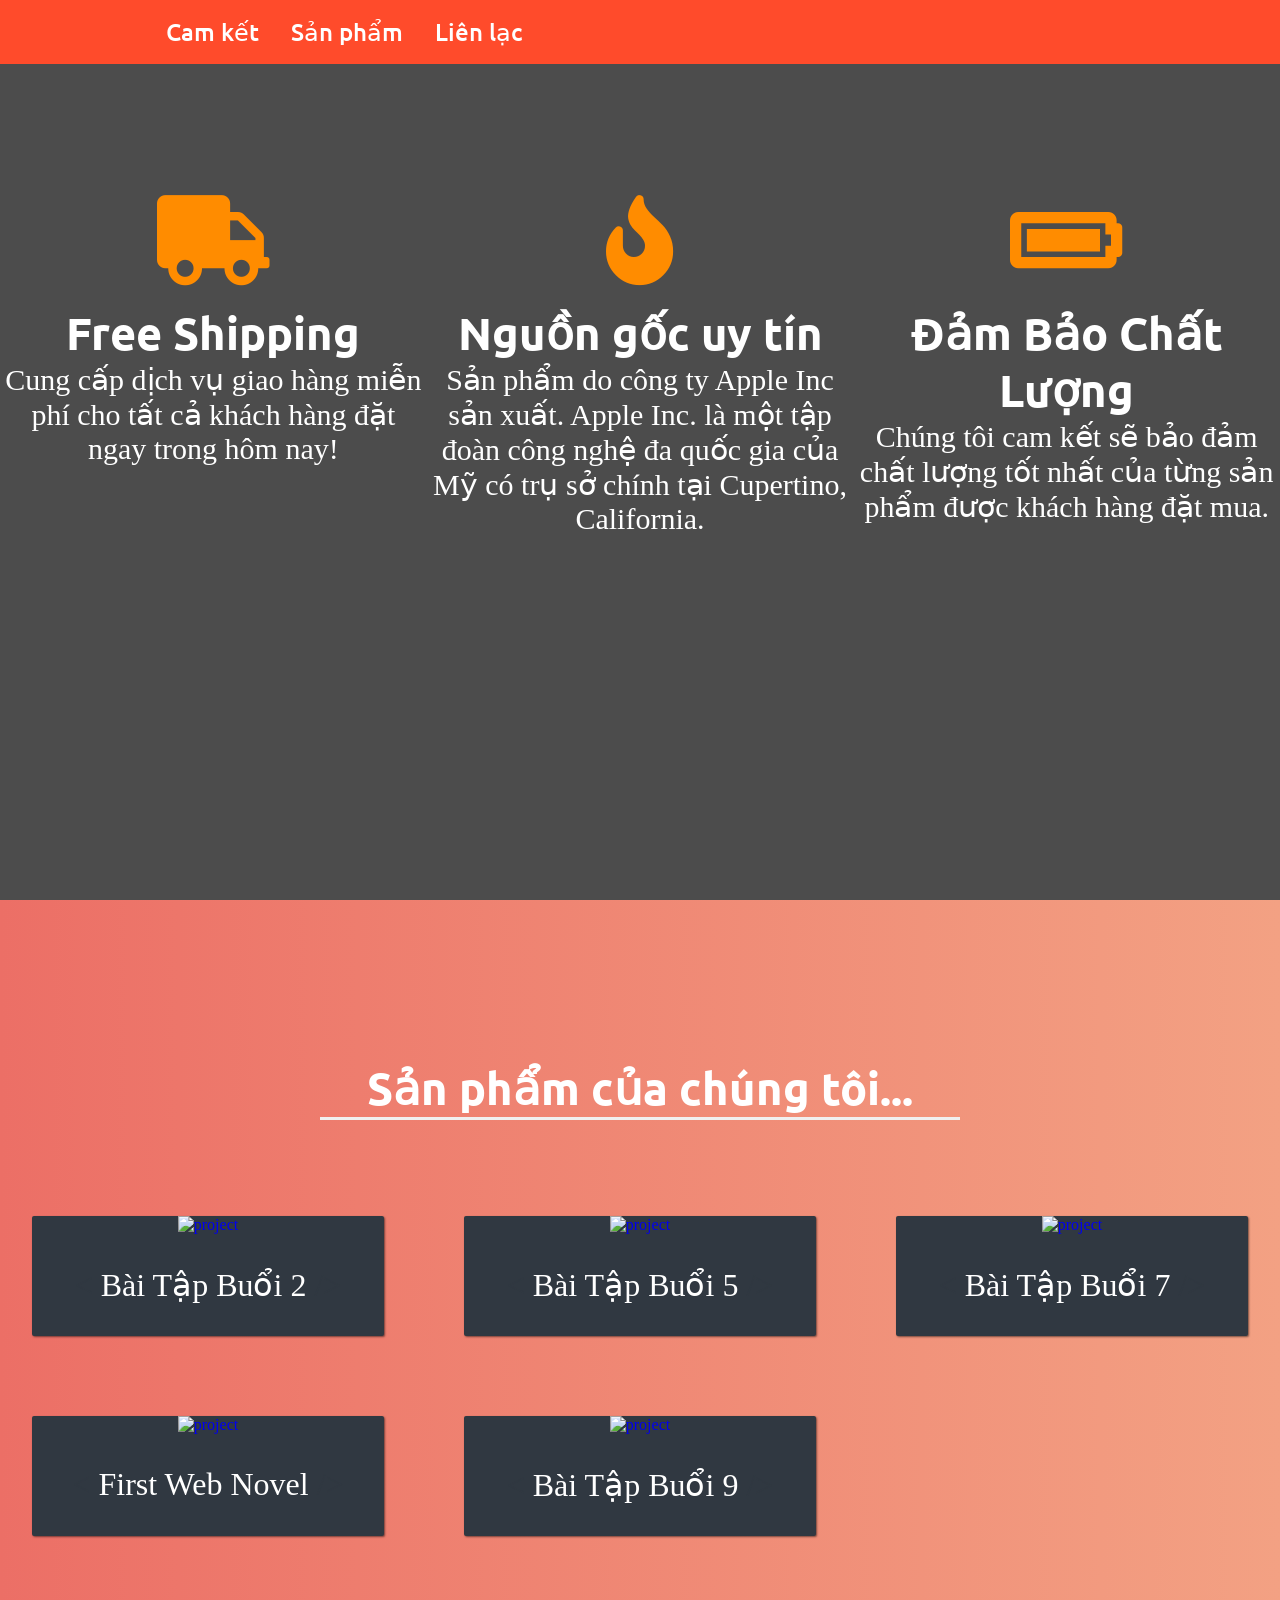
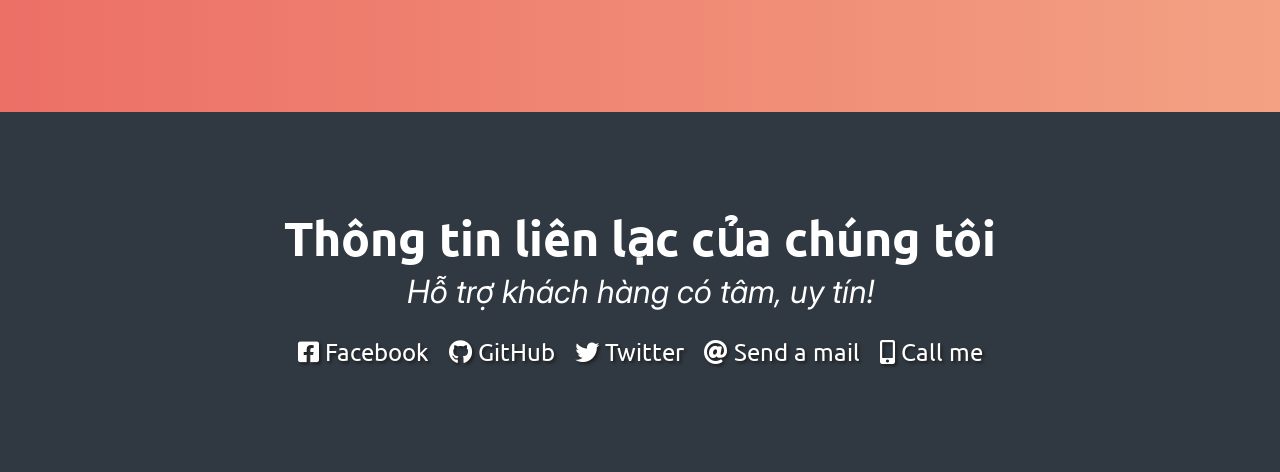
==== index.html @ 5f6ae4eb "Update index.html" ====
<!DOCTYPE html>
<html lang="en">
  <head>
    <meta charset="UTF-8" />
    <meta http-equiv="X-UA-Compatible" content="IE=edge" />
    <meta name="viewport" content="width=device-width, initial-scale=1.0" />
    <link rel="stylesheet" href="main.css" />
    <link rel="preconnect" href="https://fonts.googleapis.com" />
    <link rel="preconnect" href="https://fonts.gstatic.com" crossorigin />
    <link
      href="https://fonts.googleapis.com/css2?family=Ubuntu:wght@500&display=swap"
      rel="stylesheet"
    />
    <link
      href="https://fonts.googleapis.com/css2?family=Open+Sans:wght@500&display=swap"
      rel="stylesheet"
    />
    <link
      href="https://fonts.googleapis.com/css2?family=Inter:wght@300&display=swap"
      rel="stylesheet"
    />
    <script
      src="https://kit.fontawesome.com/f5310a8fe0.js"
      crossorigin="anonymous"
    ></script>
    <link
      rel="stylesheet"
      href="https://use.fontawesome.com/releases/v5.8.1/css/all.css"
      integrity="sha384-50oBUHEmvpQ+1lW4y57PTFmhCaXp0ML5d60M1M7uH2+nqUivzIebhndOJK28anvf"
      crossorigin="anonymous"
    />
    <link rel="preconnect" href="https://fonts.googleapis.com" />
    <link rel="preconnect" href="https://fonts.gstatic.com" crossorigin />
    <link
      href="https://fonts.googleapis.com/css2?family=Ubuntu:wght@500&display=swap"
      rel="stylesheet"
    />
    <link
      href="https://fonts.googleapis.com/css2?family=Open+Sans:wght@500&display=swap"
      rel="stylesheet"
    />
    <link
      href="https://fonts.googleapis.com/css2?family=Inter:wght@300&display=swap"
      rel="stylesheet"
    />
    <title>Cellphones</title>
    <link rel="shortcut icon" href="https://cdn.discordapp.com/attachments/890907677042049054/946803989171806248/Logo_ico1.png" type="image/x-icon">
    <link rel="stylesheet" href="style.css">
  </head>
  <body>
    
    <!-- Navbar -->
    <div class="nav">
      <nav>
        <ul class="nav-list">
          <!-- <div id="toggle">
            <i class="indicator"></i>
          </div> -->
          <div class="nav-logo"></div>
          <li>
            <a href="#dich_vu">Cam kết</a>
          </li>
          <li>
            <a href="#projects">Sản phẩm</a>
          </li>
          <li>
            <a href="#contact">Liên lạc</a>
          </li>
        </ul>
      </nav>
    </div>
    <!-- End -->
    <!-- Welcome -->
    
        <section class="dich_vu" id="dich_vu">
            <div class="grid">
            <div class="icon"><i class="fa fa-3x fa-truck"></i></div>
            <div class="desc">
              <h2>Free Shipping</h2>
              <p>
                Cung cấp dịch vụ giao hàng miễn phí cho tất cả khách hàng đặt
                ngay trong hôm nay!
              </p>
            </div>
          </div>
          <div class="grid">
            <div class="icon"><i class="fa fa-3x fa-fire"></i></div>
            <div class="desc">
              <h2>Nguồn gốc uy tín</h2>
              <p>
                Sản phẩm do công ty Apple Inc sản xuất. Apple Inc. là một tập
                đoàn công nghệ đa quốc gia của Mỹ có trụ sở chính tại Cupertino,
                California.
              </p>
            </div>
          </div>
          <div class="grid">
            <div class="icon"><i class="fa fa-3x fa-battery-full"></i></div>
            <div class="desc">
              <h2>Đảm Bảo Chất Lượng</h2>
              <p>
                Chúng tôi cam kết sẽ bảo đảm chất lượng tốt nhất của từng sản
                phẩm được khách hàng đặt mua.
              </p>
            </div>
          </div>
        </section>
    
    <!-- <div class="welcome">
      <section id="welcome-section" class="welcome-section">
        <h1>Hey I am Guo</h1>
        <p>a web developer</p>
      </section>
    </div> -->
    <!-- End -->
    
    <!-- Products -->
    <section id="projects" class="projects-section">
      <h2 class="projects-section-header">Sản phẩm của chúng tôi...</h2>

      <div class="projects-grid">
        <a
          href="https://codepen.io/ngodinhnguyenphuc/full/dyRBeXj"
          target="_blank"
          class="project project-tile"
        >
          <img
            class="project-image"
            src="https://i.ibb.co/SN9Np1D/btbuoi2.jpg"
            alt="project"
          />
          <p class="project-title">
            <span class="code">&lt;</span>
            Bài Tập Buổi 2
            <span class="code">&#47;&gt;</span>
          </p>
        </a>
        <a
          href="https://codepen.io/ngodinhnguyenphuc/full/wveVzNK"
          target="_blank"
          class="project project-tile"
        >
          <img
            class="project-image"
            src="https://i.ibb.co/DL7BDDk/image.png"
            alt="project"
          />
          <p class="project-title">
            <span class="code">&lt;</span>
            Bài Tập Buổi 5
            <span class="code">&#47;&gt;</span>
          </p>
        </a>
        <a
          href="https://codepen.io/ngodinhnguyenphuc/full/MWoNbWE"
          target="_blank"
          class="project project-tile"
        >
          <img
            class="project-image"
            src="https://i.ibb.co/DL7BDDk/image.png"
            alt="project"
          />
          <p class="project-title">
            <span class="code">&lt;</span>
            Bài Tập Buổi 7
            <span class="code">&#47;&gt;</span>
          </p>
        </a>
          <a
            href="https://codepen.io/ngodinhnguyenphuc/full/RwgXojW"
            target="_blank"
            class="project project-tile"
          >
            <img class="project-image" src="https://i.ibb.co/n05WYyk/image.png" alt="project" />
            <p class="project-title">
              <span class="code">&lt;</span>
              First Web Novel
              <span class="code">&#47;&gt;</span>
            </p>
          </a>
        </a>
        <a
          href="https://codepen.io/ngodinhnguyenphuc/full/ZEygLON"
          target="_blank"
          class="project project-tile"
        >
          <img class="project-image" src="https://i.ibb.co/4mNrTQS/image.png" alt="project" />
          <p class="project-title">
            <span class="code">&lt;</span>
            Bài Tập Buổi 9 
            <span class="code">&#47;&gt;</span>
          </p>
        </a>
      </div>
        
    </section>
    <!-- End -->
    <!-- Contact -->
    <section id="contact" class="contact-section">
      <div class="contact-section-header">
        <h2>Thông tin liên lạc của chúng tôi</h2>
        <p>Hỗ trợ khách hàng có tâm, uy tín!</p>
      </div>
      <div class="contact-links">
        <a
          href="https://www.facebook.com/profile.php?id=100009852755696"
          target="_blank"
          class="btn contact-details"
          ><i class="fab fa-facebook-square"></i> Facebook</a
        >
        <a
          id="profile-link"
          href="https://github.com/NgoDinhNguyenPhuc"
          target="_blank"
          class="btn contact-details"
          ><i class="fab fa-github"></i> GitHub</a
        >
        <a
          href="https://twitter.com/"
          target="_blank"
          class="btn contact-details"
          ><i class="fab fa-twitter"></i> Twitter</a
        >
        <a href="mailto:guoityreal@gmail.com" class="btn contact-details"
          ><i class="fas fa-at"></i> Send a mail</a
        >
        <a href="tel:555-555-5555" class="btn contact-details"
          ><i class="fas fa-mobile-alt"></i> Call me</a
        >
      </div>
    </section>
    
    <!-- change background-color effect -->
    <!-- <script>
      const welcome = document.getElementById("welcome-section");
      const toggle = document.getElementById("toggle");
      toggle.onclick = function () {
        toggle.classList.toggle("active");
        welcome.classList.toggle("active");
      };
    </script> -->
    <!-- ------------------------------ -->

</body>
<script src="script.js" type="module"></script>
</html>
---- style.css ----
@import url(nav.css);
@import url(welcome.css);
@import url(products.css);
@import url(contact.css);
* {
  font-family: Cambria, Cochin, Georgia, Times, "Times New Roman", serif;
  margin: 0;
  padding: 0;
  box-sizing: border-box;
  text-decoration: none;
}
html {
  box-sizing: border-box;
  scroll-behavior: smooth;
}
body {
  user-select: none;
}

/* .active {
  background: linear-gradient(to left, #414345, #232526);
}
.active > p {
  color: crimson;
}
#toggle {
  margin-top: 15px;
  margin-right: 400px;
  position: relative;
  display: block;
  width: 64px;
  height: 32px;
  border-radius: 32px;
  background: #222;
  transition: 0.5s;
  cursor: pointer;
  box-shadow: inset 0 8px 60px rgba(0, 0, 0, 0.1),
    inset 0 8px 8px rgba(0, 0, 0, 0.1), inset 0 -4px 4px rgba(0, 0, 0, 0.1);
}
#toggle.active {
  background: #fff;
  box-shadow: inset 0 2px 60px rgba(0, 0, 0, 0.1),
    inset 0 2px 8px rgba(0, 0, 0, 0.1), inset 0 -4px 4px rgba(0, 0, 0, 0.05);
  transition: 0.5s;
}
#toggle .indicator {
  position: absolute;
  top: 0;
  left: 0;
  width: 32px;
  height: 32px;
  background: linear-gradient(to bottom, #444, #222);
  border-radius: 50%;
  transform: scale(0.9);
  box-shadow: 0 8px 40px rgba(0, 0, 0, 0.5),
    inset 0 4px 4px rgba(255, 255, 255, 0.2),
    inset 0 -4px -4px rgba(255, 255, 255, 0.2);
  transition: 0.5s;
}
#toggle.active .indicator {
  left: 32px;
  background: linear-gradient(to bottom, #eaeaea, #f9f9f9);
  box-shadow: 0 8px 20px rgba(0, 0, 0, 0.1),
    inset 0 4px 4px rgba(255, 255, 255, 1),
    inset 0 -4px 4px rgba(255, 255, 255, 1);
} */
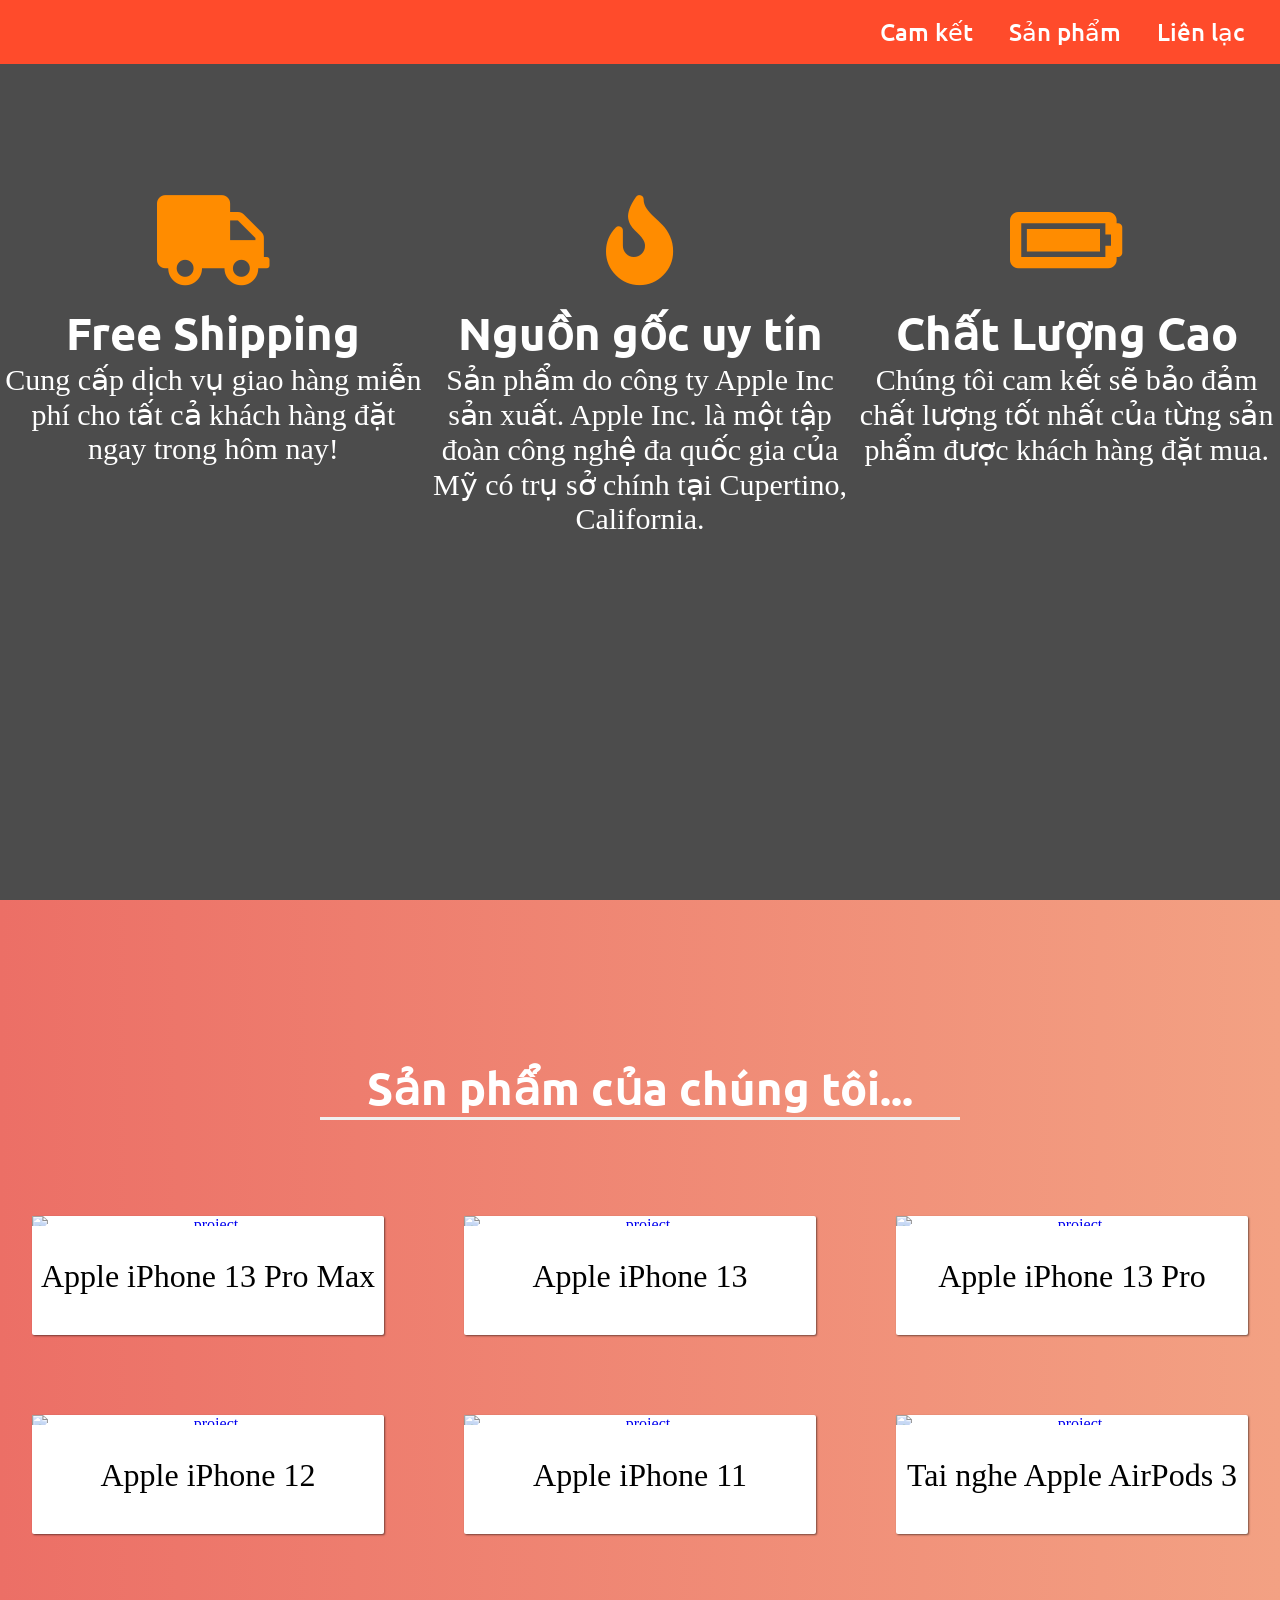
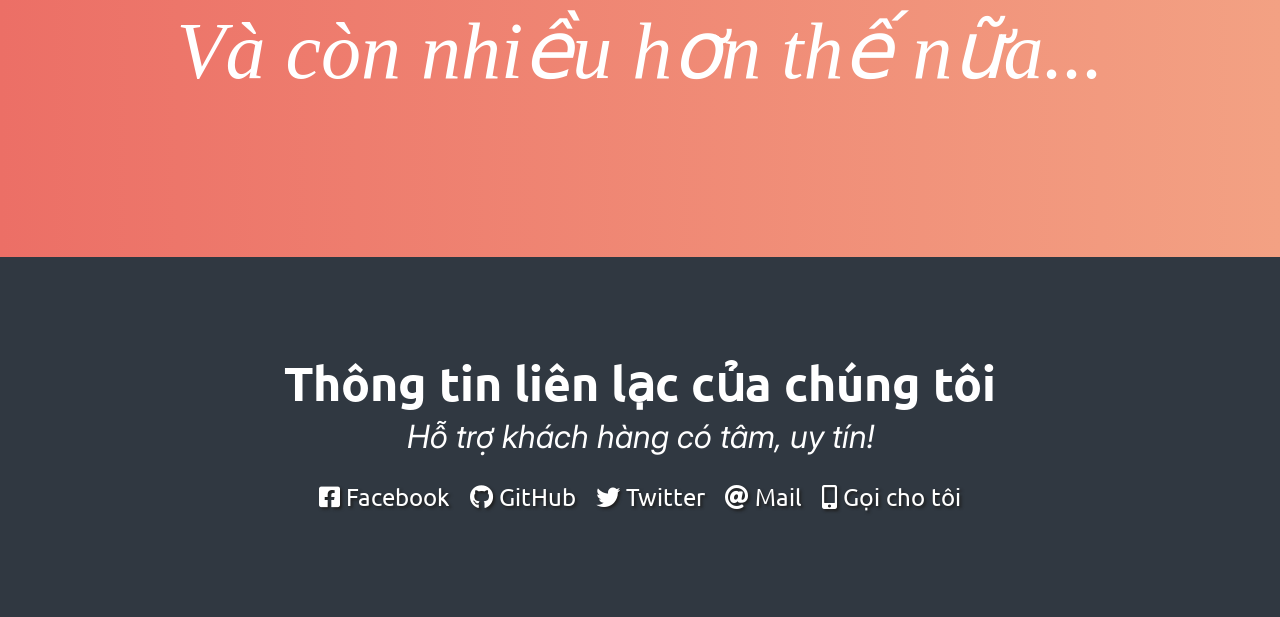
==== commit 4517b331: "26/2/2022 xong giao diện" ====
--- a/index.html
+++ b/index.html
@@ -43,7 +43,7 @@
       href="https://fonts.googleapis.com/css2?family=Inter:wght@300&display=swap"
       rel="stylesheet"
     />
-    <title>Cellphones</title>
+    <title>CellphoneS</title>
     <link rel="shortcut icon" href="https://cdn.discordapp.com/attachments/890907677042049054/946803989171806248/Logo_ico1.png" type="image/x-icon">
     <link rel="stylesheet" href="style.css">
   </head>
@@ -52,11 +52,12 @@
     <!-- Navbar -->
     <div class="nav">
       <nav>
+        <div class="nav-logo"></div>
         <ul class="nav-list">
           <!-- <div id="toggle">
             <i class="indicator"></i>
           </div> -->
-          <div class="nav-logo"></div>
+          
           <li>
             <a href="#dich_vu">Cam kết</a>
           </li>
@@ -97,7 +98,7 @@
           <div class="grid">
             <div class="icon"><i class="fa fa-3x fa-battery-full"></i></div>
             <div class="desc">
-              <h2>Đảm Bảo Chất Lượng</h2>
+              <h2>Chất Lượng Cao</h2>
               <p>
                 Chúng tôi cam kết sẽ bảo đảm chất lượng tốt nhất của từng sản
                 phẩm được khách hàng đặt mua.
@@ -106,13 +107,6 @@
           </div>
         </section>
     
-    <!-- <div class="welcome">
-      <section id="welcome-section" class="welcome-section">
-        <h1>Hey I am Guo</h1>
-        <p>a web developer</p>
-      </section>
-    </div> -->
-    <!-- End -->
     
     <!-- Products -->
     <section id="projects" class="projects-section">
@@ -126,13 +120,13 @@
         >
           <img
             class="project-image"
-            src="https://i.ibb.co/SN9Np1D/btbuoi2.jpg"
+            src="https://cdn.discordapp.com/attachments/890907677042049054/947095365667135518/image-removebg-preview-15.png"
             alt="project"
           />
           <p class="project-title">
-            <span class="code">&lt;</span>
-            Bài Tập Buổi 2
-            <span class="code">&#47;&gt;</span>
+          
+            Apple iPhone 13 Pro Max 
+            
           </p>
         </a>
         <a
@@ -142,13 +136,13 @@
         >
           <img
             class="project-image"
-            src="https://i.ibb.co/DL7BDDk/image.png"
+            src="https://cdn.discordapp.com/attachments/890907677042049054/947096425295130654/image-removebg-preview-12.png"
             alt="project"
           />
           <p class="project-title">
-            <span class="code">&lt;</span>
-            Bài Tập Buổi 5
-            <span class="code">&#47;&gt;</span>
+            
+            Apple iPhone 13
+            
           </p>
         </a>
         <a
@@ -158,13 +152,13 @@
         >
           <img
             class="project-image"
-            src="https://i.ibb.co/DL7BDDk/image.png"
+            src="https://cdn.discordapp.com/attachments/890907677042049054/947097140591743007/iphone-13-pro-silver-select-1117c679-18b4-4378-a1ae-9240ed920d60.png"
             alt="project"
           />
           <p class="project-title">
-            <span class="code">&lt;</span>
-            Bài Tập Buổi 7
-            <span class="code">&#47;&gt;</span>
+            
+            Apple iPhone 13 Pro
+            
           </p>
         </a>
           <a
@@ -172,11 +166,13 @@
             target="_blank"
             class="project project-tile"
           >
-            <img class="project-image" src="https://i.ibb.co/n05WYyk/image.png" alt="project" />
+            <img class="project-image" 
+            src="https://cdn.discordapp.com/attachments/890907677042049054/947098404301983794/12-d0037a9e-b807-4367-ad87-c7e193668497-db3e06e1-9d16-4adb-aa8a-e2f31ca41db2.png" 
+            alt="project" />
             <p class="project-title">
-              <span class="code">&lt;</span>
-              First Web Novel
-              <span class="code">&#47;&gt;</span>
+              
+              Apple iPhone 12
+              
             </p>
           </a>
         </a>
@@ -185,13 +181,33 @@
           target="_blank"
           class="project project-tile"
         >
-          <img class="project-image" src="https://i.ibb.co/4mNrTQS/image.png" alt="project" />
-          <p class="project-title">
-            <span class="code">&lt;</span>
-            Bài Tập Buổi 9 
-            <span class="code">&#47;&gt;</span>
-          </p>
-        </a>
+          <img class="project-image" 
+          src="https://cdn.discordapp.com/attachments/890907677042049054/947099575167090688/iphone11-red-select-2019.png" 
+          alt="project" />
+          <p class="project-title">
+            
+            Apple iPhone 11 
+            
+          </p>
+        </a>
+        <a
+          href="https://codepen.io/ngodinhnguyenphuc/full/ZEygLON"
+          target="_blank"
+          class="project project-tile"
+        >
+          <img class="project-image" 
+          src="https://cdn.discordapp.com/attachments/890907677042049054/947100335372124160/image-removebg-preview_637702417485579178.png" 
+          alt="project" />
+          <p class="project-title">
+            
+            Tai nghe Apple AirPods 3 
+            
+          </p>
+        </a>
+      </div>
+
+      <div class="project-more">
+        <a href="#">Và còn nhiều hơn thế nữa...</a>
       </div>
         
     </section>
@@ -223,10 +239,10 @@
           ><i class="fab fa-twitter"></i> Twitter</a
         >
         <a href="mailto:guoityreal@gmail.com" class="btn contact-details"
-          ><i class="fas fa-at"></i> Send a mail</a
+          ><i class="fas fa-at"></i> Mail</a
         >
         <a href="tel:555-555-5555" class="btn contact-details"
-          ><i class="fas fa-mobile-alt"></i> Call me</a
+          ><i class="fas fa-mobile-alt"></i> Gọi cho tôi</a
         >
       </div>
     </section>
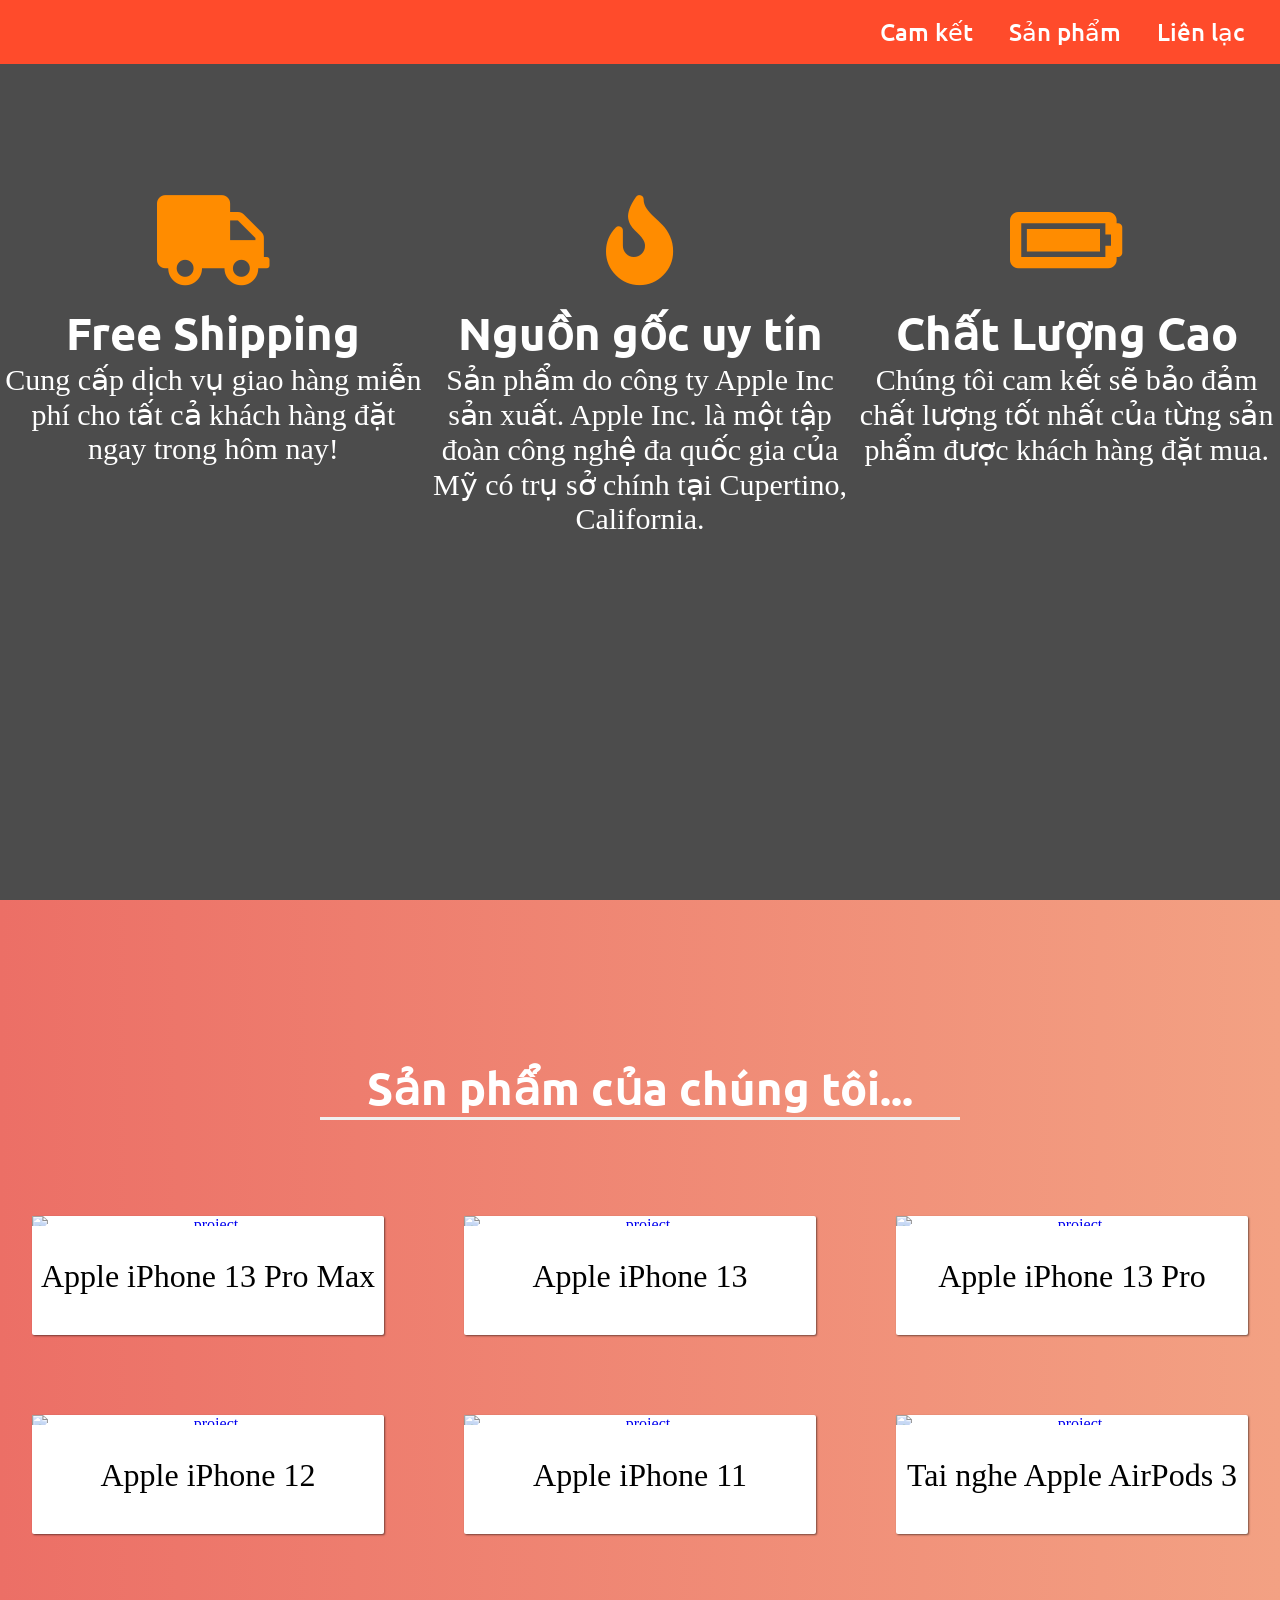
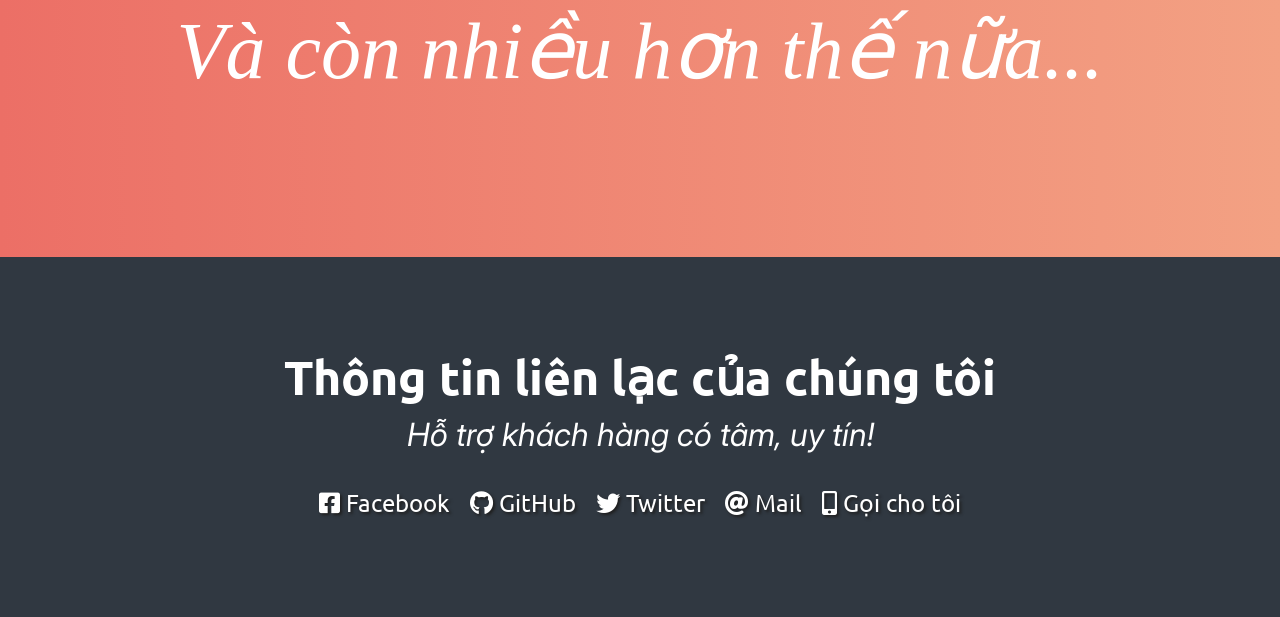
==== commit 4731bb6b: "new" ====
--- a/index.html
+++ b/index.html
@@ -114,7 +114,7 @@
 
       <div class="projects-grid">
         <a
-          href="https://codepen.io/ngodinhnguyenphuc/full/dyRBeXj"
+          href="product-info.html"
           target="_blank"
           class="project project-tile"
         >
@@ -246,17 +246,6 @@
         >
       </div>
     </section>
-    
-    <!-- change background-color effect -->
-    <!-- <script>
-      const welcome = document.getElementById("welcome-section");
-      const toggle = document.getElementById("toggle");
-      toggle.onclick = function () {
-        toggle.classList.toggle("active");
-        welcome.classList.toggle("active");
-      };
-    </script> -->
-    <!-- ------------------------------ -->
 
 </body>
 <script src="script.js" type="module"></script>
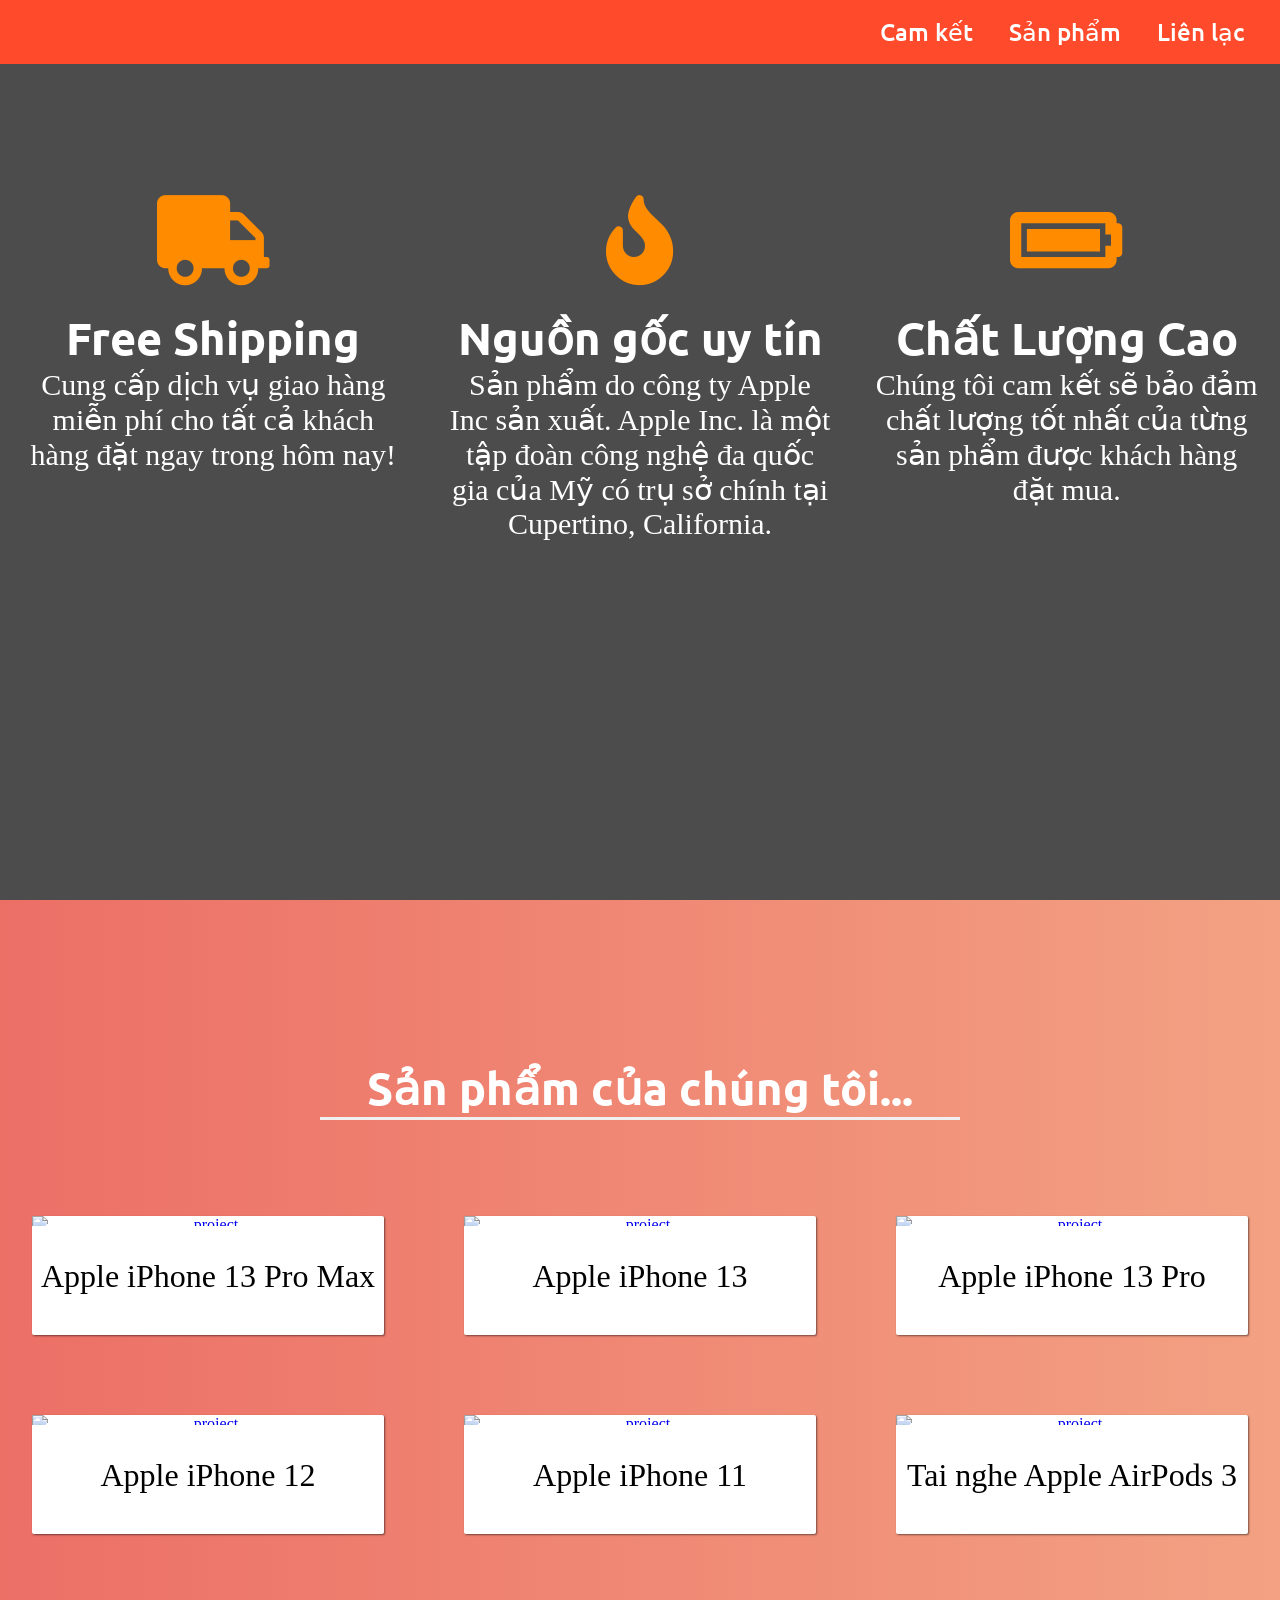
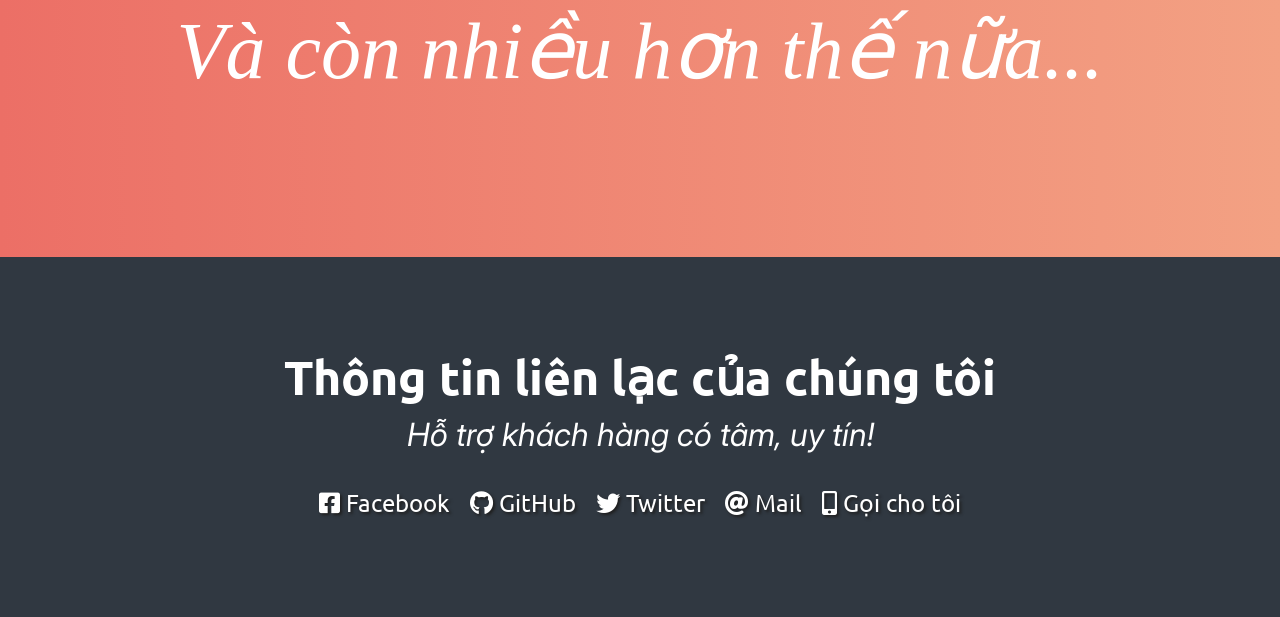
==== commit 09e5f524: "new" ====
--- a/index.html
+++ b/index.html
@@ -54,10 +54,6 @@
       <nav>
         <div class="nav-logo"></div>
         <ul class="nav-list">
-          <!-- <div id="toggle">
-            <i class="indicator"></i>
-          </div> -->
-          
           <li>
             <a href="#dich_vu">Cam kết</a>
           </li>
--- a/style.css
+++ b/style.css
@@ -13,54 +13,3 @@
   box-sizing: border-box;
   scroll-behavior: smooth;
 }
-body {
-  user-select: none;
-}
-
-/* .active {
-  background: linear-gradient(to left, #414345, #232526);
-}
-.active > p {
-  color: crimson;
-}
-#toggle {
-  margin-top: 15px;
-  margin-right: 400px;
-  position: relative;
-  display: block;
-  width: 64px;
-  height: 32px;
-  border-radius: 32px;
-  background: #222;
-  transition: 0.5s;
-  cursor: pointer;
-  box-shadow: inset 0 8px 60px rgba(0, 0, 0, 0.1),
-    inset 0 8px 8px rgba(0, 0, 0, 0.1), inset 0 -4px 4px rgba(0, 0, 0, 0.1);
-}
-#toggle.active {
-  background: #fff;
-  box-shadow: inset 0 2px 60px rgba(0, 0, 0, 0.1),
-    inset 0 2px 8px rgba(0, 0, 0, 0.1), inset 0 -4px 4px rgba(0, 0, 0, 0.05);
-  transition: 0.5s;
-}
-#toggle .indicator {
-  position: absolute;
-  top: 0;
-  left: 0;
-  width: 32px;
-  height: 32px;
-  background: linear-gradient(to bottom, #444, #222);
-  border-radius: 50%;
-  transform: scale(0.9);
-  box-shadow: 0 8px 40px rgba(0, 0, 0, 0.5),
-    inset 0 4px 4px rgba(255, 255, 255, 0.2),
-    inset 0 -4px -4px rgba(255, 255, 255, 0.2);
-  transition: 0.5s;
-}
-#toggle.active .indicator {
-  left: 32px;
-  background: linear-gradient(to bottom, #eaeaea, #f9f9f9);
-  box-shadow: 0 8px 20px rgba(0, 0, 0, 0.1),
-    inset 0 4px 4px rgba(255, 255, 255, 1),
-    inset 0 -4px 4px rgba(255, 255, 255, 1);
-} */
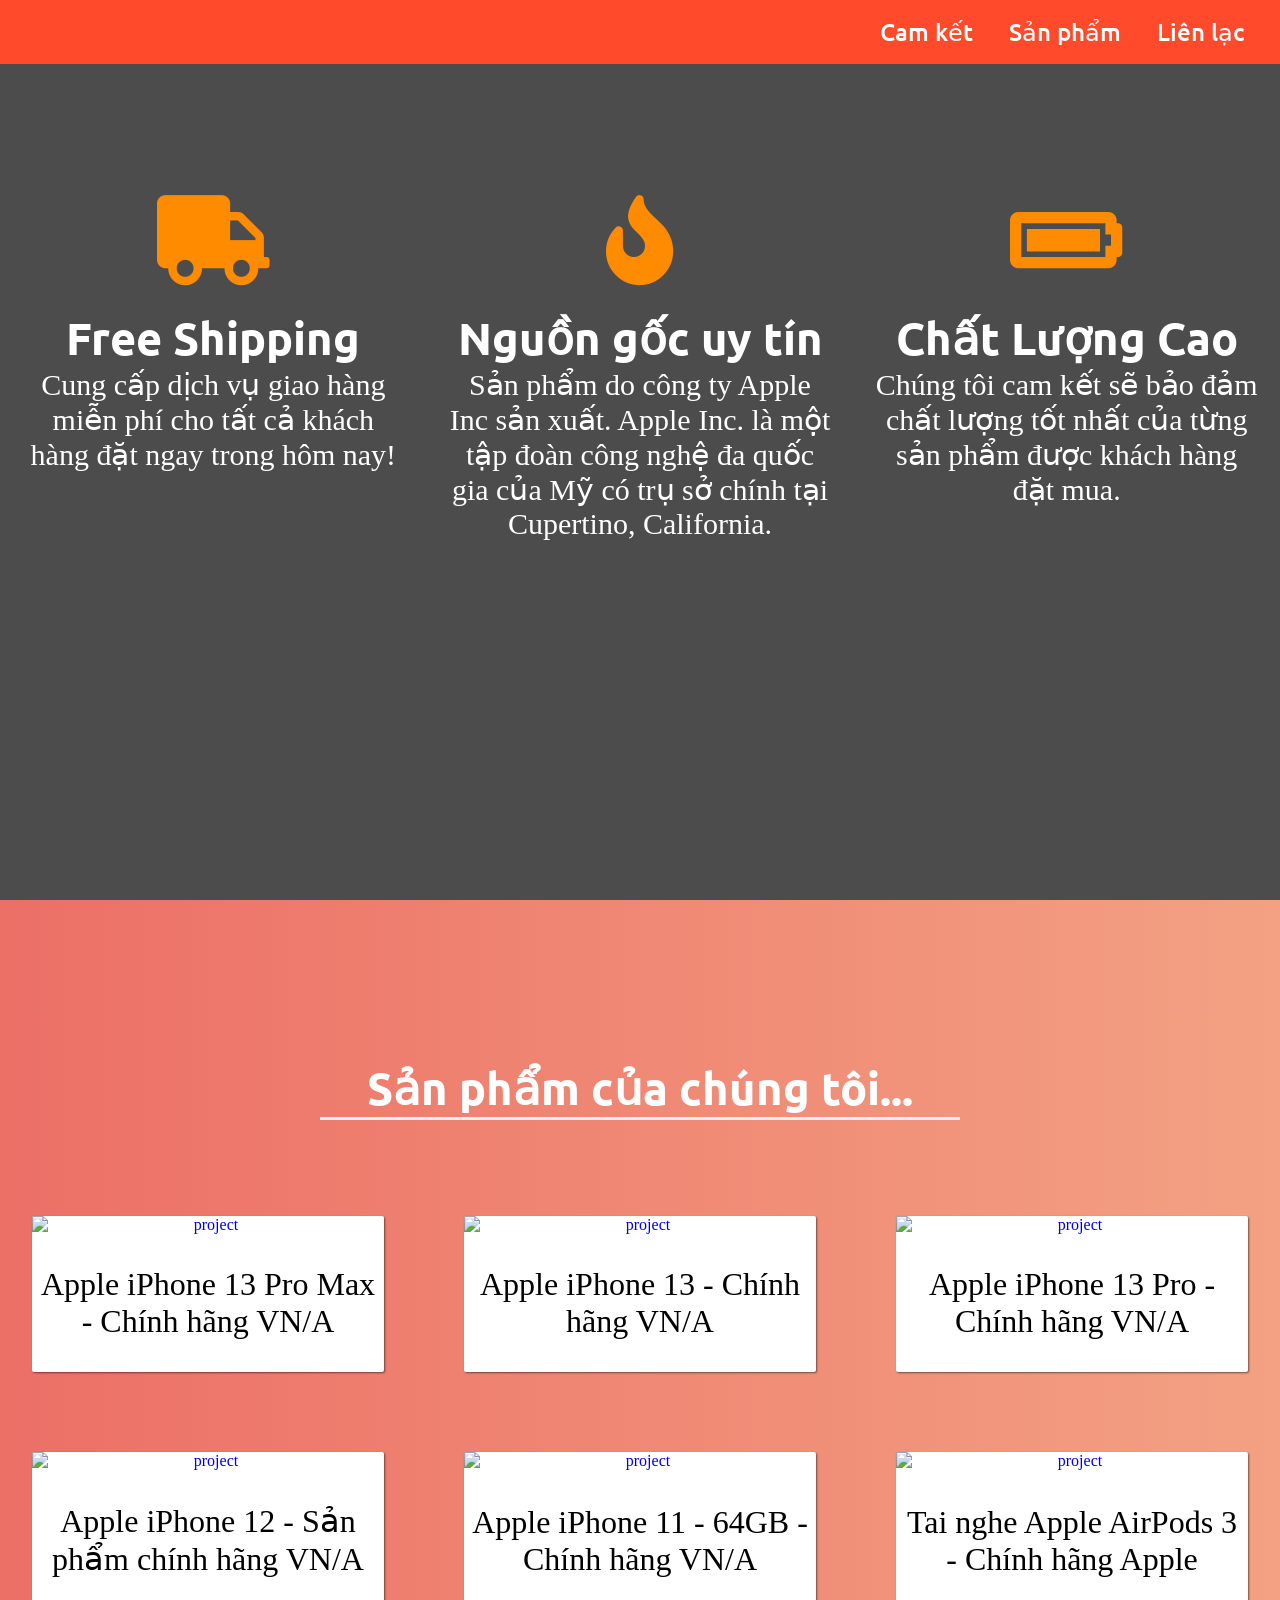
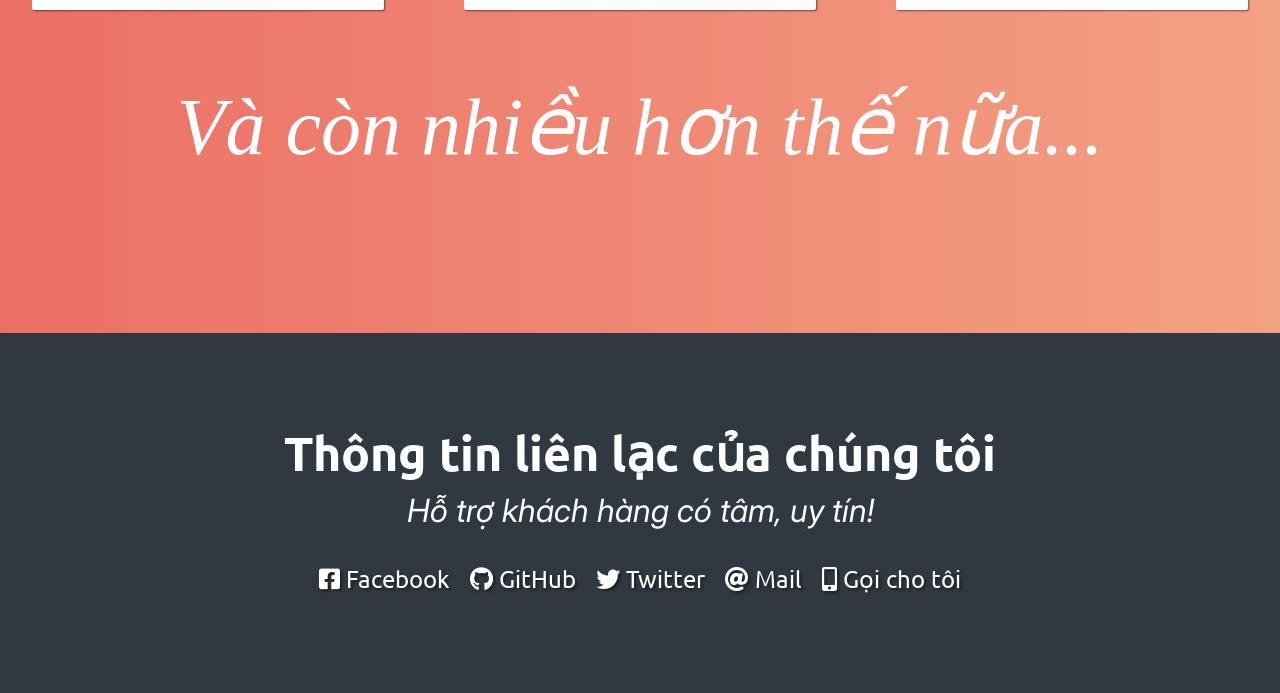
==== commit 26a16ce0: "13/3/2022 thành công đưa vào local storage TvT" ====
--- a/index.html
+++ b/index.html
@@ -109,97 +109,7 @@
       <h2 class="projects-section-header">Sản phẩm của chúng tôi...</h2>
 
       <div class="projects-grid">
-        <a
-          href="product-info.html"
-          target="_blank"
-          class="project project-tile"
-        >
-          <img
-            class="project-image"
-            src="https://cdn.discordapp.com/attachments/890907677042049054/947095365667135518/image-removebg-preview-15.png"
-            alt="project"
-          />
-          <p class="project-title">
-          
-            Apple iPhone 13 Pro Max 
-            
-          </p>
-        </a>
-        <a
-          href="https://codepen.io/ngodinhnguyenphuc/full/wveVzNK"
-          target="_blank"
-          class="project project-tile"
-        >
-          <img
-            class="project-image"
-            src="https://cdn.discordapp.com/attachments/890907677042049054/947096425295130654/image-removebg-preview-12.png"
-            alt="project"
-          />
-          <p class="project-title">
-            
-            Apple iPhone 13
-            
-          </p>
-        </a>
-        <a
-          href="https://codepen.io/ngodinhnguyenphuc/full/MWoNbWE"
-          target="_blank"
-          class="project project-tile"
-        >
-          <img
-            class="project-image"
-            src="https://cdn.discordapp.com/attachments/890907677042049054/947097140591743007/iphone-13-pro-silver-select-1117c679-18b4-4378-a1ae-9240ed920d60.png"
-            alt="project"
-          />
-          <p class="project-title">
-            
-            Apple iPhone 13 Pro
-            
-          </p>
-        </a>
-          <a
-            href="https://codepen.io/ngodinhnguyenphuc/full/RwgXojW"
-            target="_blank"
-            class="project project-tile"
-          >
-            <img class="project-image" 
-            src="https://cdn.discordapp.com/attachments/890907677042049054/947098404301983794/12-d0037a9e-b807-4367-ad87-c7e193668497-db3e06e1-9d16-4adb-aa8a-e2f31ca41db2.png" 
-            alt="project" />
-            <p class="project-title">
-              
-              Apple iPhone 12
-              
-            </p>
-          </a>
-        </a>
-        <a
-          href="https://codepen.io/ngodinhnguyenphuc/full/ZEygLON"
-          target="_blank"
-          class="project project-tile"
-        >
-          <img class="project-image" 
-          src="https://cdn.discordapp.com/attachments/890907677042049054/947099575167090688/iphone11-red-select-2019.png" 
-          alt="project" />
-          <p class="project-title">
-            
-            Apple iPhone 11 
-            
-          </p>
-        </a>
-        <a
-          href="https://codepen.io/ngodinhnguyenphuc/full/ZEygLON"
-          target="_blank"
-          class="project project-tile"
-        >
-          <img class="project-image" 
-          src="https://cdn.discordapp.com/attachments/890907677042049054/947100335372124160/image-removebg-preview_637702417485579178.png" 
-          alt="project" />
-          <p class="project-title">
-            
-            Tai nghe Apple AirPods 3 
-            
-          </p>
-        </a>
+
       </div>
 
       <div class="project-more">
